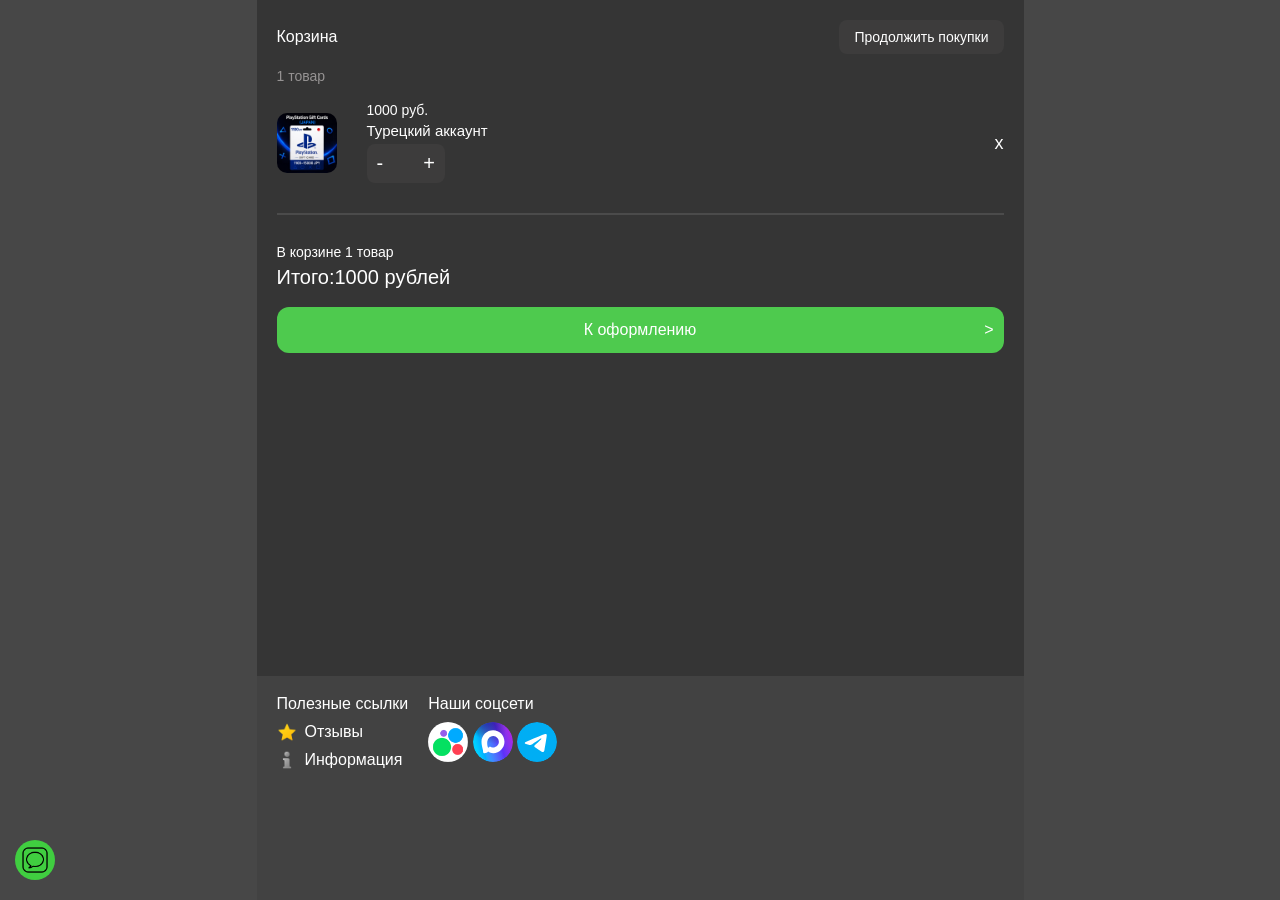
==== cart.html @ da5a57b3 "anim" ====
<!doctype html>
<html lang="en">
  <head>
    <meta charset="UTF-8" />
    <meta name="viewport" content="width=device-width, initial-scale=1.0" />
    <title>Document</title>
    <link rel="stylesheet" href="css/reset.css" />
    <link rel="stylesheet" href="css/swiper-bundle.css" />
    <link rel="stylesheet" href="css/style.css" />
  </head>
  <body>
    <div class="wrapper">
      <main class="main">
        <section class="cart">
          <div class="container">
            <div class="cart-row">
              <div class="cart-title">Корзина</div>
              <a href="index.html" class="cart-row-button"
                >Продолжить покупки</a
              >
            </div>

            <div class="cart-col">
              <span>1</span>
              товар
            </div>

            <div class="cart-wrapper">
              <div class="cart-item">
                <div class="cart-item-img">
                  <img src="images/cards/1.webp" alt="" />
                </div>
                <div class="cart-item-center">
                  <div class="cart-item-price">1000 руб.</div>
                  <div class="cart-item-name">Турецкий аккаунт</div>
                  <div class="cart-item-col">
                    <button class="minus">-</button>
                    <input type="text" />
                    <button class="plus">+</button>
                  </div>
                </div>
                <div class="cart-item-close">x</div>
              </div>
            </div>

            <div class="cart-bottom">
              <div class="cart-bottom-col">В корзине 1 товар</div>
              <div class="cart-bottom-result">
                Итого:<span>1000</span> рублей
              </div>

              <a
                href="checkout.html"
                id="orderShow"
                class="cart-bottom-registration"
              >
                К оформлению
              </a>
            </div>
          </div>
        </section>
      </main>
      <footer class="footer">
        <div class="container">
          <div class="footer-wrapper">
            <div class="footer-links">
              <div class="footer-links-text">Полезные ссылки</div>
              <div class="footer-links-block">
                <a href="#">
                  <img src="images/star.png" alt="" />
                  <span>Отзывы</span>
                </a>
                <a href="#">
                  <img src="images/information.png" alt="" />
                  <span>Информация</span>
                </a>
              </div>
            </div>
            <div class="footer-socials">
              <div class="footer-socials-text">Наши соцсети</div>
              <div class="footer-socials-links">
                <a href="#">
                  <img src="images/avito.png" alt="" />
                </a>
                <a href="#">
                  <img src="images/max.svg" alt="" />
                </a>
                <a href="#">
                  <img src="images/tg.svg" alt="" />
                </a>
              </div>
            </div>
          </div>
        </div>
      </footer>

      <div class="burger-wrap" id="burgerMenu">
        <div class="burger-logo">
          <img src="images/game-hub.webp" alt="" />
          <span>GAMEHUB SHOP</span>
        </div>
        <div class="burger-links">
          <div class="burger-links-text">Полезные ссылки</div>
          <div class="burger-links-wrap">
            <a href="#">
              <img src="images/star.png" alt="" />
              <span>Отзывы</span>
            </a>
            <a href="#">
              <img src="images/information.png" alt="" />
              <span>Информация</span>
            </a>
          </div>
        </div>
        <div class="burger-socials">
          <div class="footer-socials-text">Наши соцсети</div>
          <div class="footer-socials-links">
            <a href="#">
              <img src="images/avito.png" alt="" />
            </a>
            <a href="#">
              <img src="images/max.svg" alt="" />
            </a>
            <a href="#">
              <img src="images/tg.svg" alt="" />
            </a>
          </div>
        </div>
      </div>

      <a href="#" class="messenger-vidjet">
        <img src="images/messenger.png" alt="" />
      </a>
      <button
        class="scrollToTop"
        id="scrollToTop"
        title="Вернуться наверх"
        aria-label="Вернуться к началу страницы"
      >
        ↑
      </button>
    </div>
  </body>
  <script src="js/swiper-bundle.min.js"></script>
</html>
---- css/style.css ----
@charset "UTF-8";
body {
  background: rgb(71, 71, 71);
  color: #fff;
  font-size: 16px;
  font-family: -apple-system, BlinkMacSystemFont, "Segoe UI", Roboto, sans-serif;
  scroll-behavior: smooth;
}

html,
body {
  height: 100%;
}

.wrapper {
  min-height: 100%;
  display: flex;
  flex-direction: column;
  position: relative;
  max-width: 767px;
  margin: 0 auto;
}

main {
  flex-grow: 1;
  background: rgb(53, 53, 53);
}

.container {
  max-width: 767px;
  margin: 0 auto;
  padding: 0 20px;
}

img {
  max-width: 100%;
  height: auto;
}

section {
  margin-bottom: 15px;
}

.header {
  padding-top: 15px;
  padding-bottom: 15px;
  border-top-left-radius: 20px;
  border-top-right-radius: 20px;
  background: rgb(53, 53, 53);
}

.header-wrapper {
  display: flex;
  justify-content: space-between;
  gap: 20px;
  align-items: center;
}

.header-block {
  display: flex;
  gap: 8px;
  align-items: center;
}

.header-block img {
  max-width: 60px;
}

.header-burger {
  display: flex;
  flex-direction: column;
  gap: 4px;
  cursor: pointer;
  transition: all 1.7s;
}

.header-burger.active {
  opacity: 0;
}

.slider {
  margin-bottom: 20px;
  transition: opacity 0.3s ease;
}

.header-burger span {
  width: 24px;
  height: 2px;
  border-radius: 40px;
  background: #fff;
}

.swiper-slider .swiper-slide {
  height: auto;
  position: relative;
}

.swiper-slider .swiper-slide img {
  height: 100%;
  border-radius: 12px;
}

.swiper-slider .swiper-slide.swiper-slide-prev {
  transform: scale(0.9);
}

.swiper-slider .swiper-slide.swiper-slide-next {
  transform: scale(0.9);
}

.slide-pagination {
  position: absolute;
  bottom: 10px;
  right: 10px;
  left: auto !important;
  text-align: right;
  z-index: 10;
  max-width: -moz-fit-content;
  max-width: fit-content;
  display: flex;
}

.pagination-item {
  width: 3px;
  height: 3px;
  background: rgba(255, 255, 255, 0.5);
  opacity: 1;
  margin: 0 2px;
  border-radius: 50%;
  background: green;
  display: block;
}

.pagination-item.active {
  background: #fff;
  width: 10px;
  border-radius: 25%;
  background: green;
}

.catalog-title {
  margin-bottom: 10px;
}

.catalog-category {
  display: grid;
  grid-template-columns: 1fr 1fr;
  gap: 10px;
}

.catalog-category-item img {
  height: 140px;
  -o-object-fit: cover;
     object-fit: cover;
  border-top-left-radius: 20px;
  border-top-right-radius: 20px;
}

.catalog-category-name {
  padding: 5px 10px;
  text-align: center;
  border-bottom-left-radius: 20px;
  border-bottom-right-radius: 20px;
  position: relative;
}

.catalog-category-name span {
  z-index: 3;
  position: relative;
  color: #fff;
}

.catalog-category-item {
  display: flex;
  flex-direction: column;
}

.catalog-category-name::before {
  content: "";
  position: absolute;
  top: -2px;
  left: 0;
  right: 0;
  height: 10px; /* высота размытой области — ровно 5 px */
  background: inherit;
  filter: blur(5px); /* степень размытия — можно регулировать */
  z-index: 0; /* размещает размытый слой под текстом */
}

.catalog {
  padding-bottom: 70px;
}

.footer {
  padding-top: 20px;
  background: rgb(66, 66, 66);
  padding-bottom: 130px;
}

.footer.cart-visible {
  padding-bottom: 140px;
}

.footer-wrapper {
  display: flex;
  gap: 20px;
}

.footer-socials-links img {
  max-width: 40px;
  border-radius: 100%;
}

.footer-links-text {
  margin-bottom: 10px;
}

.footer-links-block {
  display: flex;
  flex-direction: column;
  gap: 8px;
}

.footer-links-block a {
  display: flex;
  gap: 8px;
  align-items: center;
}

.footer-links-block img {
  max-width: 20px;
}

.footer-socials-text {
  margin-bottom: 10px;
}

.messenger-vidjet {
  position: fixed;
  bottom: 20px;
  left: 15px;
  width: 40px;
  height: 40px;
  border-radius: 100%;
  background: rgb(64, 206, 64);
  display: flex;
  align-items: center;
  justify-content: center;
  padding: 5px;
  z-index: 1000;
  transition: all 0.3s;
}

.messenger-vidjet.cart-visible {
  bottom: 80px;
}

#scrollToTop.cart-visible {
  bottom: 80px;
}

#scrollToTop {
  position: fixed;
  bottom: 20px;
  right: 15px;
  z-index: 1000;
  width: 40px;
  height: 40px;
  border: none;
  outline: none;
  background: rgb(64, 206, 64);
  color: white;
  cursor: pointer;
  border-radius: 50%;
  font-size: 20px;
  box-shadow: 0 2px 10px rgba(0, 0, 0, 0.3);
  opacity: 0;
  transition: opacity 0.3s ease;
  transition: all 0.3s;
  display: flex;
  align-items: center;
  justify-content: center;
}

#scrollToTop::after {
  content: "";
  position: absolute;
  top: 50%;
  left: 50%;
  transform: translate(-50%, -50%);
  border-radius: 100%;
  width: 60px;
  height: 60px;
  filter: blur(2px);
  background: rgba(64, 206, 64, 0.2);
  transition: all 0.7s;
}

#scrollToTop::before {
  content: "";
  position: absolute;
  top: 50%;
  left: 50%;
  transform: translate(-50%, -50%);
  border-radius: 100%;
  width: 80px;
  height: 80px;
  filter: blur(2px);
  background: rgba(64, 206, 64, 0.1);
  transition: all 0.7s;
}

#scrollToTop.visible {
  display: block;
  opacity: 0.7; /* Полупрозрачная при появлении */
}

#scrollToTop:hover {
  opacity: 1; /* Полностью видна при наведении */
  background-color: #555;
}

.burger-logo {
  display: flex;
  gap: 8px;
  align-items: center;
}

.burger-logo img {
  max-width: 60px;
}

.burger-links-text {
  margin-bottom: 10px;
}

.burger-links-wrap {
  display: flex;
  justify-content: flex-start;
  gap: 20px;
  margin-bottom: 30px;
}

.burger-links-wrap a {
  display: flex;
  gap: 8px;
  align-items: center;
}

.burger-links-wrap a img {
  max-width: 20px;
}

.burger-wrap {
  position: fixed;
  top: 0;
  width: 66%;
  height: 100%;
  background: rgb(37, 37, 37);
  z-index: 1000;
  padding: 15px;
  border-top-right-radius: 20px;
  right: -100%;
  box-shadow: -2px 0 10px rgba(0, 0, 0, 0.1);
  transition: right 0.7s ease;
  z-index: 1001;
  overflow-y: auto;
}

.burger-wrap.active {
  right: 0;
}

.search-sort-container {
  display: flex;
  gap: 15px;
  margin-bottom: 20px;
  flex-wrap: wrap;
}

.search-wrapper {
  position: relative;
  flex: 1;
  min-width: 250px;
}

#searchInput {
  width: 100%;
  padding: 12px 40px 12px 15px;
  border-radius: 20px;
  font-size: 16px;
  box-sizing: border-box;
  background: #242323;
  color: #fff;
}

#closeSearch {
  position: absolute;
  right: 42px;
  top: 50%;
  transform: translateY(-50%);
  background: none;
  border: none;
  font-size: 20px;
  cursor: pointer;
  color: #999;
  width: 24px;
  height: 24px;
  display: flex;
  align-items: center;
  justify-content: center;
  opacity: 0;
  transition: all 0.7s;
}

#closeSearch.active {
  opacity: 1;
}

#closeSearch:hover {
  color: #333;
}

.product-list {
  display: grid;
  grid-template-columns: 1fr 1fr;
  gap: 10px;
}

.product-item {
  padding: 8px;
  border-radius: 6px;
  background: #222222;
  color: #fff;
  display: flex;
  flex-direction: column;
  align-items: center;
}

.product-item img {
  border-radius: 8px;
  margin-bottom: 15px;
}

.product-price {
  margin-bottom: 6px;
  text-align: center;
}

.product-col {
  margin-bottom: 4px;
  display: flex;
  gap: 2px;
  text-align: center;
  justify-content: center;
}

.product-name {
  margin-bottom: 25px;
  text-align: center;
  font-size: 14px;
  line-height: 120%;
}

.product-btn {
  width: 100%;
  border-radius: 8px;
  background: rgb(78, 202, 78);
  padding: 8px;
  color: #fff;
  height: 36px;
}

#sortSearch {
  position: absolute;
  right: 12px;
  top: 50%;
  transform: translateY(-50%);
  background: none;
  border: none;
  font-size: 20px;
  cursor: pointer;
  color: #999;
  width: 24px;
  height: 24px;
  display: flex;
  align-items: center;
  justify-content: center;
}

.row-category-breadcrumbs {
  display: flex;
  gap: 8px;
  align-items: center;
  margin-bottom: 15px;
}

.row-category-breadcrumbs img {
  max-width: 30px;
}

.tab-category {
  max-width: 80px;
  display: flex;
  flex-direction: column;
  align-items: center;
  transition: all 0.3s;
  cursor: pointer;
}

.tab-category:hover {
  opacity: 0.5;
}

.tab-category-img {
  border-radius: 10px;
  padding: 5px 10px;
  background: rgb(43, 42, 42);
  margin-bottom: 6px;
}

.swiper-tabs .swiper-slide {
  max-width: -moz-fit-content;
  max-width: fit-content;
}

.tabs-category {
  margin-bottom: 30px;
}

.catalog,
.catalog-main {
  transition: opacity 0.3s ease-in-out, visibility 0.3s;
}

.catalog {
  opacity: 1;
  visibility: visible;
  height: auto;
}

.catalog-main {
  opacity: 0;
  visibility: hidden;
  height: 0;
  display: none !important;
}

.catalog.hidden {
  opacity: 0;
  visibility: hidden;
  height: 0;
  padding: 0;
  margin: 0;
}

.slider.hidden {
  opacity: 0;
  visibility: hidden;
  height: 0;
  padding: 0;
  margin: 0;
  opacity: 0;
}

.catalog-main.visible {
  opacity: 1;
  visibility: visible;
  display: block !important; /* показываем */
  height: auto;
}

.sort-options {
  padding: 15px 15px;
  font-size: 16px;
  background: #242323;
  cursor: pointer;
  position: fixed;
  top: -100%;
  left: 0;
  width: 100%;
  transition: all 0.7s;
  border-radius: 12px;
}

.sort-options.active {
  top: 0%;
  z-index: 1001;
}

.sort-text {
  margin-bottom: 15px;
}

.sort-option {
  margin-bottom: 8px;
  display: flex;
  gap: 8px;
  align-items: center;
}

.sort-option input {
  -webkit-appearance: none;
     -moz-appearance: none;
          appearance: none;
  border: 2px solid rgb(47, 179, 47);
  width: 18px;
  height: 18px;
  border-radius: 100%;
  position: relative;
}

.sort-option input::after {
  content: "";
  position: absolute;
  top: 50%;
  left: 50%;
  border-radius: 100%;
  transform: translate(-50%, -50%);
  width: 8px;
  height: 8px;
  background: rgb(47, 179, 47);
  transition: all 0.7s;
  opacity: 0;
}

.sort-option input:checked::after {
  opacity: 1;
}

.cart-bottom-bar {
  position: fixed;
  bottom: -100%;
  left: 0;
  right: 0;
  background: #222222;
  padding: 10px;
  box-shadow: 0 -2px 10px rgba(0, 0, 0, 0.1);
  z-index: 1000;
  transition: all 0.7s;
}

.cart-bottom-bar.visible {
  bottom: 0%;
}

.cart-button {
  width: 100%;
  padding: 12px;
  background: rgb(47, 179, 47);
  color: white;
  border: none;
  border-radius: 8px;
  font-size: 16px;
  cursor: pointer;
  display: block;
  text-align: center;
}

.quantity-controls {
  display: flex;
  align-items: center;
  gap: 8px;
  background: rgb(78, 202, 78);
  padding: 4px 8px;
  border-radius: 6px;
  justify-content: center;
  margin-left: auto;
  margin-right: auto;
  max-width: 60%;
  width: 100%;
  height: 36px;
}

.product-btn.loading {
  animation: widthQuanity 0.5s forwards linear;
}

@keyframes widthQuanity {
  0% {
    max-width: 100%;
  }
  100% {
    max-width: 60%;
  }
}
.quantity-btn {
  width: 28px;
  height: 20px;
  display: flex;
  align-items: center;
  justify-content: center;
  cursor: pointer;
  border-radius: 4px;
  background: transparent;
  color: #fff;
  font-size: 20px;
  margin-top: -4px;
}

.quantity-display {
  min-width: 30px;
  text-align: center;
  color: #fff;
}

.cart-row {
  display: flex;
  justify-content: space-between;
  gap: 10px;
  align-items: center;
  margin-bottom: 15px;
}

.cart {
  padding-top: 20px;
  border-top-left-radius: 8px;
  border-top-right-radius: 8px;
}

.cart-row-button {
  padding: 10px 15px;
  border-radius: 8px;
  background: rgb(61, 60, 60);
  font-size: 14px;
}

.cart-col {
  margin-bottom: 20px;
  font-size: 14px;
  color: #969393;
}

.cart-item {
  display: flex;
  gap: 10px;
  align-items: center;
  justify-content: space-between;
}

.cart-wrapper {
  display: flex;
  flex-direction: column;
  gap: 10px;
  padding-bottom: 30px;
  border-bottom: 2px solid rgb(75, 75, 75);
  margin-bottom: 30px;
}

.cart-item-img {
  max-width: 60px;
}

.cart-item-img img {
  border-radius: 10px;
}

.cart-item-price {
  margin-bottom: 6px;
  font-size: 14px;
}

.cart-item-name {
  margin-bottom: 6px;
  font-size: 15px;
}

.cart-item-col {
  display: flex;
  gap: 5px;
  align-items: center;
  max-width: -moz-fit-content;
  max-width: fit-content;
  background: rgb(61, 60, 60);
  padding: 8px 10px;
  border-radius: 8px;
}

.cart-item-col input {
  max-width: 30px;
  text-align: center;
  background: transparent;
  color: #fff;
}

.minus,
.plus {
  font-size: 20px;
  background: transparent;
  color: #fff;
}

.cart-item-close {
  font-size: 18px;
  color: #fff;
}

.cart-bottom-col {
  font-size: 14px;
  margin-bottom: 8px;
}

.cart-bottom-result {
  font-size: 20px;
  margin-bottom: 20px;
}

.cart-bottom-registration {
  width: 100%;
  border-radius: 12px;
  background: rgb(78, 202, 78);
  padding: 8px;
  color: #fff;
  height: 46px;
  font-size: 16px;
  position: relative;
  margin-bottom: 20px;
  display: flex;
  align-items: center;
  justify-content: center;
}

.cart-item-center {
  width: 100%;
  margin-left: 20px;
}

.cart-bottom-registration::after {
  content: ">";
  position: absolute;
  top: 50%;
  right: 10px;
  font-size: 16px;
  transform: translate(0%, -50%);
}

.order {
  margin-top: 20px;
}

.order-row {
  display: flex;
  gap: 10px;
  align-items: center;
  justify-content: space-between;
  margin-bottom: 15px;
}

.order-close {
  padding: 10px 10px;
  border-radius: 8px;
  background: rgb(61, 60, 60);
  font-size: 12px;
}

.order-title {
  font-size: 20px;
}

.order-form-text {
  margin-bottom: 10px;
}

.order-form-radio-blocks {
  display: flex;
  flex-direction: column;
  gap: 6px;
  margin-bottom: 20px;
}

.order-form-radio {
  display: flex;
  align-items: center;
  gap: 8px;
}

.order-form-radio input {
  -webkit-appearance: none;
     -moz-appearance: none;
          appearance: none;
  border: 2px solid rgb(47, 179, 47);
  width: 18px;
  height: 18px;
  border-radius: 100%;
  position: relative;
}

.order-form-radio input::after {
  content: "";
  position: absolute;
  top: 50%;
  left: 50%;
  border-radius: 100%;
  transform: translate(-50%, -50%);
  width: 8px;
  height: 8px;
  background: rgb(47, 179, 47);
  transition: all 0.7s;
  opacity: 0;
}

.order-form-radio input:checked::after {
  opacity: 1;
}

.order-form-text-email {
  position: relative;
  max-width: -moz-fit-content;
  max-width: fit-content;
}

.order-form-text-email::after {
  content: "*";
  color: red;
  font-size: 14px;
  position: absolute;
  top: -4px;
  right: 3px;
}

.order-email {
  width: 100%;
  padding: 12px 40px 12px 15px;
  border-radius: 12px;
  font-size: 16px;
  box-sizing: border-box;
  background: #242323;
  color: #fff;
}

.order-form {
  padding-bottom: 30px;
  border-bottom: 2px solid rgb(75, 75, 75);
  margin-bottom: 20px;
}

.order-result {
  font-size: 20px;
  margin-bottom: 50px;
}

.order-sumbit-wrap {
  position: fixed;
  bottom: 0;
  left: 0;
  right: 0;
  background: #222222;
  padding: 10px;
  box-shadow: 0 -2px 10px rgba(0, 0, 0, 0.1);
  z-index: 1000;
}

.order-submit {
  width: 100%;
  padding: 12px;
  background: rgb(47, 179, 47);
  color: white;
  border: none;
  border-radius: 8px;
  font-size: 16px;
  cursor: pointer;
}

.spinner {
  width: 16px;
  height: 16px;
  border: 2px solid #fff;
  border-top-color: transparent;
  border-radius: 50%;
  animation: spin 0.6s linear infinite;
}

@keyframes spin {
  0% {
    transform: rotate(0deg);
  }
  100% {
    transform: rotate(360deg);
  }
}
.button-loader {
  display: flex;
  justify-content: center;
}

.product-image {
  transition: transform 0.3s ease;
}

.cart-icon {
  position: fixed;
  top: 20px;
  right: 20px;
  font-size: 24px;
  z-index: 1000;
}

.flying-image {
  position: fixed;
  z-index: 999;
  pointer-events: none;
  transition: transform 1.5s cubic-bezier(0.25, 0.46, 0.45, 0.94), opacity 1.5s ease;
  border-radius: 4px;
  box-shadow: 0 4px 12px rgba(0, 0, 0, 0.2);
}/*# sourceMappingURL=style.css.map */
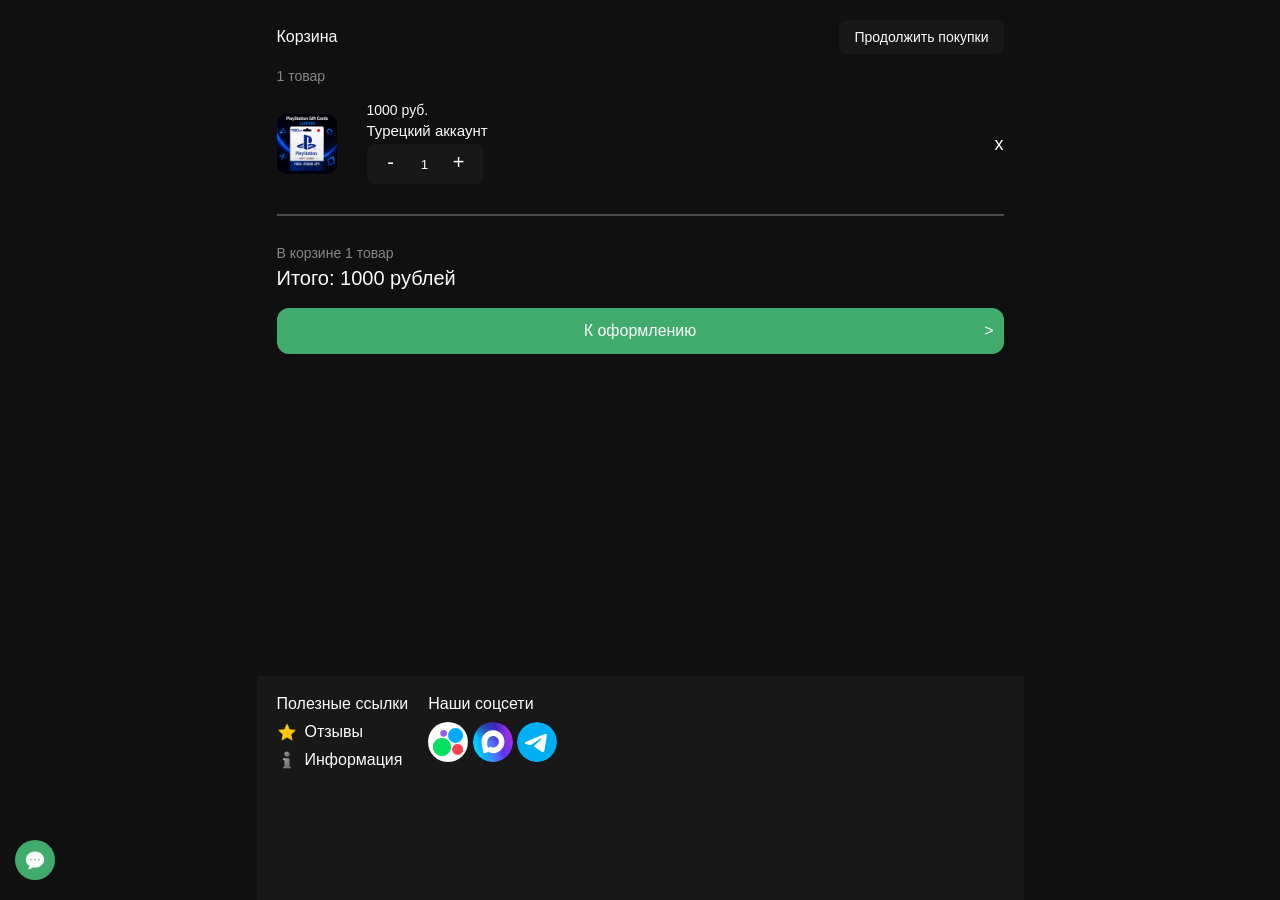
==== commit 13671aa1: "fix color" ====
--- a/cart.html
+++ b/cart.html
@@ -35,7 +35,7 @@
                   <div class="cart-item-name">Турецкий аккаунт</div>
                   <div class="cart-item-col">
                     <button class="minus">-</button>
-                    <input type="text" />
+                    <input type="text" value="1" />
                     <button class="plus">+</button>
                   </div>
                 </div>
@@ -46,7 +46,7 @@
             <div class="cart-bottom">
               <div class="cart-bottom-col">В корзине 1 товар</div>
               <div class="cart-bottom-result">
-                Итого:<span>1000</span> рублей
+                Итого: <span>1000</span> рублей
               </div>
 
               <a
--- a/css/style.css
+++ b/css/style.css
@@ -1,10 +1,11 @@
 @charset "UTF-8";
 body {
-  background: rgb(71, 71, 71);
-  color: #fff;
+  background: #101010;
+  color: #fafafa;
   font-size: 16px;
   font-family: -apple-system, BlinkMacSystemFont, "Segoe UI", Roboto, sans-serif;
   scroll-behavior: smooth;
+  font-weight: 500;
 }
 
 html,
@@ -23,7 +24,7 @@
 
 main {
   flex-grow: 1;
-  background: rgb(53, 53, 53);
+  background: #101010;
 }
 
 .container {
@@ -46,7 +47,8 @@
   padding-bottom: 15px;
   border-top-left-radius: 20px;
   border-top-right-radius: 20px;
-  background: rgb(53, 53, 53);
+  background: #101010;
+  margin-bottom: -1px;
 }
 
 .header-wrapper {
@@ -87,7 +89,7 @@
   width: 24px;
   height: 2px;
   border-radius: 40px;
-  background: #fff;
+  background: #fafafa;
 }
 
 .swiper-slider .swiper-slide {
@@ -127,15 +129,15 @@
   opacity: 1;
   margin: 0 2px;
   border-radius: 50%;
-  background: green;
+  background: #41ab6e;
   display: block;
 }
 
 .pagination-item.active {
-  background: #fff;
+  background: #fafafa;
   width: 10px;
-  border-radius: 25%;
-  background: green;
+  border-radius: 20px;
+  background: #41ab6e;
 }
 
 .catalog-title {
@@ -167,7 +169,7 @@
 .catalog-category-name span {
   z-index: 3;
   position: relative;
-  color: #fff;
+  color: #fafafa;
 }
 
 .catalog-category-item {
@@ -193,7 +195,7 @@
 
 .footer {
   padding-top: 20px;
-  background: rgb(66, 66, 66);
+  background: #181818;
   padding-bottom: 130px;
 }
 
@@ -242,13 +244,17 @@
   width: 40px;
   height: 40px;
   border-radius: 100%;
-  background: rgb(64, 206, 64);
+  background: #41ab6e;
   display: flex;
   align-items: center;
   justify-content: center;
   padding: 5px;
   z-index: 1000;
   transition: all 0.3s;
+}
+
+.messenger-vidjet img {
+  max-width: 20px;
 }
 
 .messenger-vidjet.cart-visible {
@@ -268,8 +274,8 @@
   height: 40px;
   border: none;
   outline: none;
-  background: rgb(64, 206, 64);
-  color: white;
+  background: #41ab6e;
+  color: #fafafa;
   cursor: pointer;
   border-radius: 50%;
   font-size: 20px;
@@ -294,6 +300,7 @@
   filter: blur(2px);
   background: rgba(64, 206, 64, 0.2);
   transition: all 0.7s;
+  z-index: -1;
 }
 
 #scrollToTop::before {
@@ -308,10 +315,10 @@
   filter: blur(2px);
   background: rgba(64, 206, 64, 0.1);
   transition: all 0.7s;
+  z-index: -1;
 }
 
 #scrollToTop.visible {
-  display: block;
   opacity: 0.7; /* Полупрозрачная при появлении */
 }
 
@@ -356,7 +363,7 @@
   top: 0;
   width: 66%;
   height: 100%;
-  background: rgb(37, 37, 37);
+  background: #101010;
   z-index: 1000;
   padding: 15px;
   border-top-right-radius: 20px;
@@ -386,12 +393,33 @@
 
 #searchInput {
   width: 100%;
-  padding: 12px 40px 12px 15px;
+  padding: 12px 40px 12px 35px;
   border-radius: 20px;
   font-size: 16px;
   box-sizing: border-box;
-  background: #242323;
-  color: #fff;
+  background: #181818;
+  color: #fafafa;
+}
+
+.search-wrapper::after {
+  content: "";
+  position: absolute;
+  top: 50%;
+  left: 15px;
+  transform: translate(0%, -50%);
+  background: url("../images/search.svg");
+  background-repeat: no-repeat;
+  background-size: cover;
+  width: 16px;
+  height: 16px;
+}
+
+#searchInput::-moz-placeholder {
+  color: #fafafa;
+}
+
+#searchInput::placeholder {
+  color: #fafafa;
 }
 
 #closeSearch {
@@ -430,8 +458,8 @@
 .product-item {
   padding: 8px;
   border-radius: 6px;
-  background: #222222;
-  color: #fff;
+  background: #181818;
+  color: #fafafa;
   display: flex;
   flex-direction: column;
   align-items: center;
@@ -465,10 +493,11 @@
 .product-btn {
   width: 100%;
   border-radius: 8px;
-  background: rgb(78, 202, 78);
+  background: #41ab6e;
   padding: 8px;
-  color: #fff;
+  color: #fafafa;
   height: 36px;
+  line-height: 110%;
 }
 
 #sortSearch {
@@ -515,7 +544,7 @@
 .tab-category-img {
   border-radius: 10px;
   padding: 5px 10px;
-  background: rgb(43, 42, 42);
+  background: #181818;
   margin-bottom: 6px;
 }
 
@@ -573,7 +602,7 @@
 .sort-options {
   padding: 15px 15px;
   font-size: 16px;
-  background: #242323;
+  background: #181818;
   cursor: pointer;
   position: fixed;
   top: -100%;
@@ -603,7 +632,7 @@
   -webkit-appearance: none;
      -moz-appearance: none;
           appearance: none;
-  border: 2px solid rgb(47, 179, 47);
+  border: 2px solid #41ab6e;
   width: 18px;
   height: 18px;
   border-radius: 100%;
@@ -619,7 +648,7 @@
   transform: translate(-50%, -50%);
   width: 8px;
   height: 8px;
-  background: rgb(47, 179, 47);
+  background: #41ab6e;
   transition: all 0.7s;
   opacity: 0;
 }
@@ -633,7 +662,7 @@
   bottom: -100%;
   left: 0;
   right: 0;
-  background: #222222;
+  background: #1d2938;
   padding: 10px;
   box-shadow: 0 -2px 10px rgba(0, 0, 0, 0.1);
   z-index: 1000;
@@ -647,7 +676,7 @@
 .cart-button {
   width: 100%;
   padding: 12px;
-  background: rgb(47, 179, 47);
+  background: #41ab6e;
   color: white;
   border: none;
   border-radius: 8px;
@@ -661,7 +690,7 @@
   display: flex;
   align-items: center;
   gap: 8px;
-  background: rgb(78, 202, 78);
+  background: #41ab6e;
   padding: 4px 8px;
   border-radius: 6px;
   justify-content: center;
@@ -693,7 +722,7 @@
   cursor: pointer;
   border-radius: 4px;
   background: transparent;
-  color: #fff;
+  color: #fafafa;
   font-size: 20px;
   margin-top: -4px;
 }
@@ -701,7 +730,7 @@
 .quantity-display {
   min-width: 30px;
   text-align: center;
-  color: #fff;
+  color: #fafafa;
 }
 
 .cart-row {
@@ -721,14 +750,14 @@
 .cart-row-button {
   padding: 10px 15px;
   border-radius: 8px;
-  background: rgb(61, 60, 60);
+  background: #181818;
   font-size: 14px;
 }
 
 .cart-col {
   margin-bottom: 20px;
   font-size: 14px;
-  color: #969393;
+  color: #868686;
 }
 
 .cart-item {
@@ -771,33 +800,45 @@
   align-items: center;
   max-width: -moz-fit-content;
   max-width: fit-content;
-  background: rgb(61, 60, 60);
+  background: #181818;
   padding: 8px 10px;
   border-radius: 8px;
+}
+
+.cart-item-col .minus,
+.cart-item-col .plus {
+  margin-top: -4px;
+  width: 28px;
+  height: 28px;
+  display: flex;
+  align-items: center;
+  justify-content: center;
+  line-height: 1;
 }
 
 .cart-item-col input {
   max-width: 30px;
   text-align: center;
   background: transparent;
-  color: #fff;
+  color: #fafafa;
 }
 
 .minus,
 .plus {
   font-size: 20px;
   background: transparent;
-  color: #fff;
+  color: #fafafa;
 }
 
 .cart-item-close {
   font-size: 18px;
-  color: #fff;
+  color: #fafafa;
 }
 
 .cart-bottom-col {
   font-size: 14px;
   margin-bottom: 8px;
+  color: #868686;
 }
 
 .cart-bottom-result {
@@ -808,9 +849,9 @@
 .cart-bottom-registration {
   width: 100%;
   border-radius: 12px;
-  background: rgb(78, 202, 78);
+  background: #41ab6e;
   padding: 8px;
-  color: #fff;
+  color: #fafafa;
   height: 46px;
   font-size: 16px;
   position: relative;
@@ -849,7 +890,7 @@
 .order-close {
   padding: 10px 10px;
   border-radius: 8px;
-  background: rgb(61, 60, 60);
+  background: #181818;
   font-size: 12px;
 }
 
@@ -878,7 +919,7 @@
   -webkit-appearance: none;
      -moz-appearance: none;
           appearance: none;
-  border: 2px solid rgb(47, 179, 47);
+  border: 2px solid #41ab6e;
   width: 18px;
   height: 18px;
   border-radius: 100%;
@@ -894,7 +935,7 @@
   transform: translate(-50%, -50%);
   width: 8px;
   height: 8px;
-  background: rgb(47, 179, 47);
+  background: #41ab6e;
   transition: all 0.7s;
   opacity: 0;
 }
@@ -924,13 +965,13 @@
   border-radius: 12px;
   font-size: 16px;
   box-sizing: border-box;
-  background: #242323;
-  color: #fff;
+  background: #181818;
+  color: #fafafa;
 }
 
 .order-form {
   padding-bottom: 30px;
-  border-bottom: 2px solid rgb(75, 75, 75);
+  border-bottom: 2px solid #181818;
   margin-bottom: 20px;
 }
 
@@ -944,7 +985,7 @@
   bottom: 0;
   left: 0;
   right: 0;
-  background: #222222;
+  background: #1d2938;
   padding: 10px;
   box-shadow: 0 -2px 10px rgba(0, 0, 0, 0.1);
   z-index: 1000;
@@ -953,7 +994,7 @@
 .order-submit {
   width: 100%;
   padding: 12px;
-  background: rgb(47, 179, 47);
+  background: #41ab6e;
   color: white;
   border: none;
   border-radius: 8px;
@@ -964,7 +1005,7 @@
 .spinner {
   width: 16px;
   height: 16px;
-  border: 2px solid #fff;
+  border: 2px solid #fafafa;
   border-top-color: transparent;
   border-radius: 50%;
   animation: spin 0.6s linear infinite;
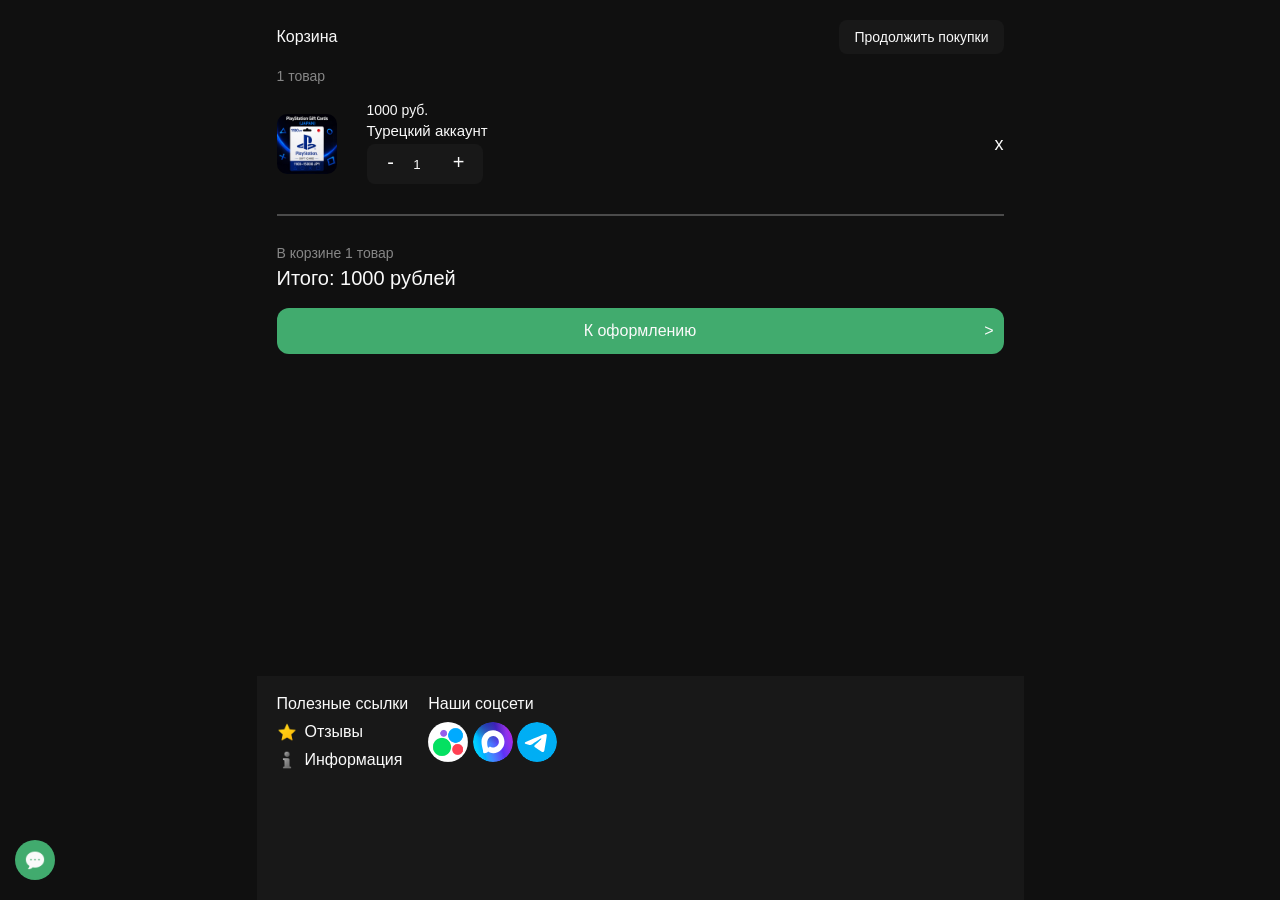
==== commit 4ea4023f: "fix btn" ====
--- a/cart.html
+++ b/cart.html
@@ -28,14 +28,19 @@
             <div class="cart-wrapper">
               <div class="cart-item">
                 <div class="cart-item-img">
-                  <img src="images/cards/1.webp" alt="" />
+                  <img src="images/cards/1.webp" alt="Турецкий аккаунт" />
                 </div>
                 <div class="cart-item-center">
                   <div class="cart-item-price">1000 руб.</div>
                   <div class="cart-item-name">Турецкий аккаунт</div>
                   <div class="cart-item-col">
                     <button class="minus">-</button>
-                    <input type="text" value="1" />
+                    <input
+                      type="number"
+                      class="quantity-input"
+                      value="1"
+                      min="1"
+                    />
                     <button class="plus">+</button>
                   </div>
                 </div>
@@ -141,5 +146,5 @@
       </button>
     </div>
   </body>
-  <script src="js/swiper-bundle.min.js"></script>
+  <script src="js/cart-js.js"></script>
 </html>
--- a/css/style.css
+++ b/css/style.css
@@ -431,7 +431,7 @@
   border: none;
   font-size: 20px;
   cursor: pointer;
-  color: #999;
+  color: #fafafa;
   width: 24px;
   height: 24px;
   display: flex;
@@ -439,6 +439,7 @@
   justify-content: center;
   opacity: 0;
   transition: all 0.7s;
+  line-height: 103%;
 }
 
 #closeSearch.active {
@@ -702,7 +703,7 @@
 }
 
 .product-btn.loading {
-  animation: widthQuanity 0.5s forwards linear;
+  animation: widthQuanity 0.7s forwards linear;
 }
 
 @keyframes widthQuanity {
@@ -888,10 +889,10 @@
 }
 
 .order-close {
-  padding: 10px 10px;
+  padding: 10px 15px;
   border-radius: 8px;
   background: #181818;
-  font-size: 12px;
+  font-size: 14px;
 }
 
 .order-title {
